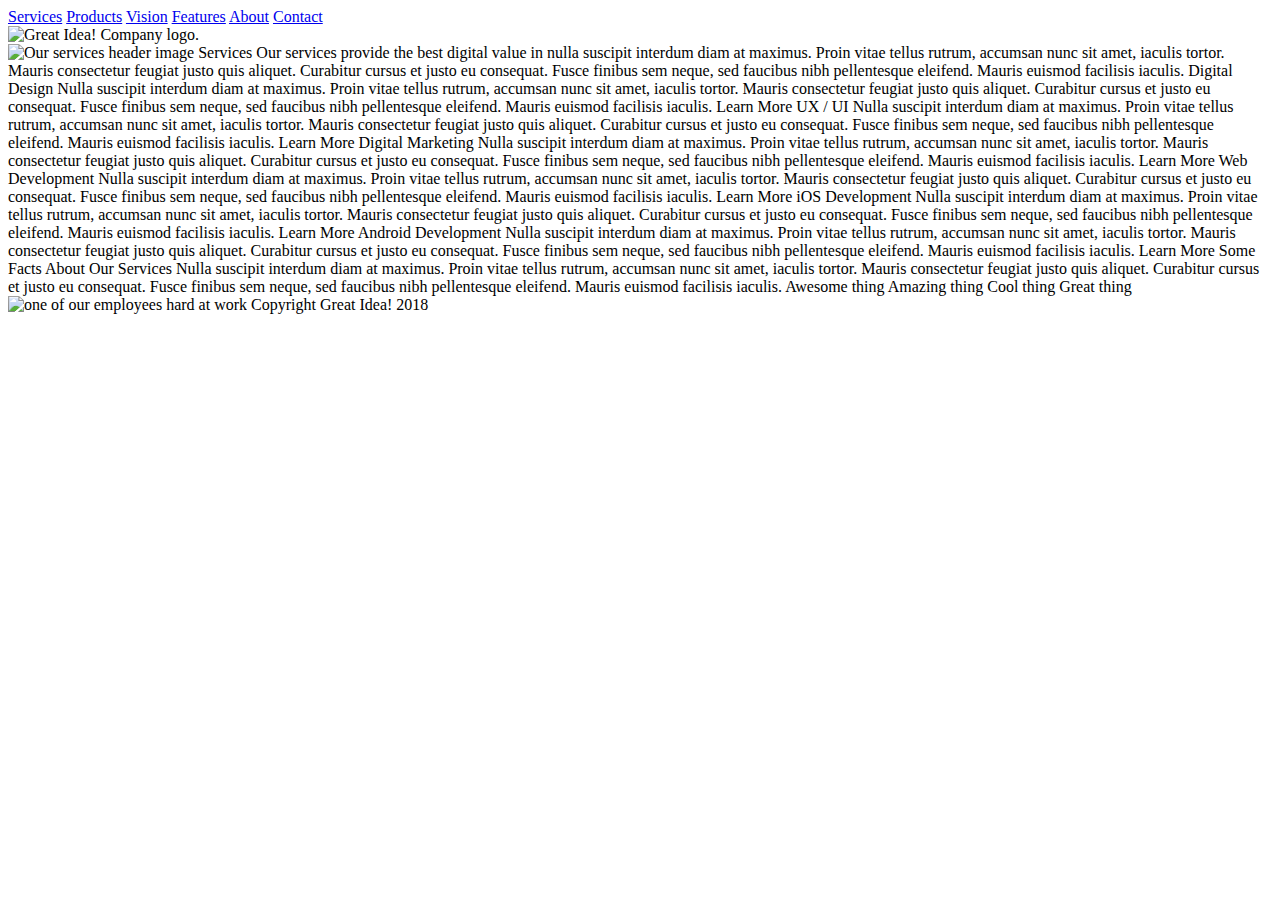
==== great-idea/services.html @ 735d17ed "added HTML code from previous project" ====
<!doctype html>

<html lang="en">
  <head>
    <meta charset="utf-8">
  
    <title>Great Idea!</title>
  
    <link href="https://fonts.googleapis.com/css?family=Roboto&display=swap" rel="stylesheet">
    <link rel="stylesheet" href="css/index.css">
  
    <!--[if lt IE 9]>
      <script src="https://cdnjs.cloudflare.com/ajax/libs/html5shiv/3.7.3/html5shiv.js"></script>
    <![endif]-->
  </head>






<body>
  <div class="container">
    <header>
      <nav>
        <a href="##">Services</a>
        <a href="##">Products</a>
        <a href="##">Vision</a>
        <a href="##">Features</a>
        <a href="##">About</a>
        <a href="##">Contact</a>
      </nav>
      <img class="logo" src="img/logo.png" alt="Great Idea! Company logo.">
    </header>



<img class="services-header-img" src="img/services-header.jpg" alt="Our services header image">

Services

Our services provide the best digital value in nulla suscipit interdum diam at maximus. Proin vitae tellus rutrum, accumsan nunc sit amet, iaculis tortor. Mauris consectetur feugiat justo quis aliquet. Curabitur cursus et justo eu consequat. Fusce finibus sem neque, sed faucibus nibh pellentesque eleifend. Mauris euismod facilisis iaculis.


Digital Design

Nulla suscipit interdum diam at maximus. Proin vitae tellus rutrum, accumsan nunc sit amet, iaculis tortor. Mauris consectetur feugiat justo quis aliquet. Curabitur cursus et justo eu consequat. Fusce finibus sem neque, sed faucibus nibh pellentesque
eleifend. Mauris euismod facilisis iaculis.

Learn More



UX / UI

Nulla suscipit interdum diam at maximus. Proin vitae tellus rutrum, accumsan nunc sit amet, iaculis tortor. Mauris consectetur feugiat justo quis aliquet. Curabitur cursus et justo eu consequat. Fusce finibus sem neque, sed faucibus nibh pellentesque
eleifend. Mauris euismod facilisis iaculis.

Learn More



Digital Marketing

Nulla suscipit interdum diam at maximus. Proin vitae tellus rutrum, accumsan nunc sit amet, iaculis tortor. Mauris consectetur feugiat justo quis aliquet. Curabitur cursus et justo eu consequat. Fusce finibus sem neque, sed faucibus nibh pellentesque
eleifend. Mauris euismod facilisis iaculis.

Learn More



Web Development

Nulla suscipit interdum diam at maximus. Proin vitae tellus rutrum, accumsan nunc sit amet, iaculis tortor. Mauris consectetur feugiat justo quis aliquet. Curabitur cursus et justo eu consequat. Fusce finibus sem neque, sed faucibus nibh pellentesque
eleifend. Mauris euismod facilisis iaculis.

Learn More



iOS Development

Nulla suscipit interdum diam at maximus. Proin vitae tellus rutrum, accumsan nunc sit amet, iaculis tortor. Mauris consectetur feugiat justo quis aliquet. Curabitur cursus et justo eu consequat. Fusce finibus sem neque, sed faucibus nibh pellentesque
eleifend. Mauris euismod facilisis iaculis.

Learn More



Android Development

Nulla suscipit interdum diam at maximus. Proin vitae tellus rutrum, accumsan nunc sit amet, iaculis tortor. Mauris consectetur feugiat justo quis aliquet. Curabitur cursus et justo eu consequat. Fusce finibus sem neque, sed faucibus nibh pellentesque
eleifend. Mauris euismod facilisis iaculis.

Learn More


Some Facts About Our Services

Nulla suscipit interdum diam at maximus. Proin vitae tellus rutrum, accumsan nunc sit amet, iaculis tortor. Mauris consectetur feugiat justo quis aliquet. Curabitur cursus et justo eu consequat. Fusce finibus sem neque, sed faucibus nibh pellentesque
eleifend. Mauris euismod facilisis iaculis.


Awesome thing
Amazing thing
Cool thing
Great thing

<img class="services-info-img" src="img/services-info.png" alt="one of our employees hard at work">

Copyright Great Idea! 2018

</body>

</html>
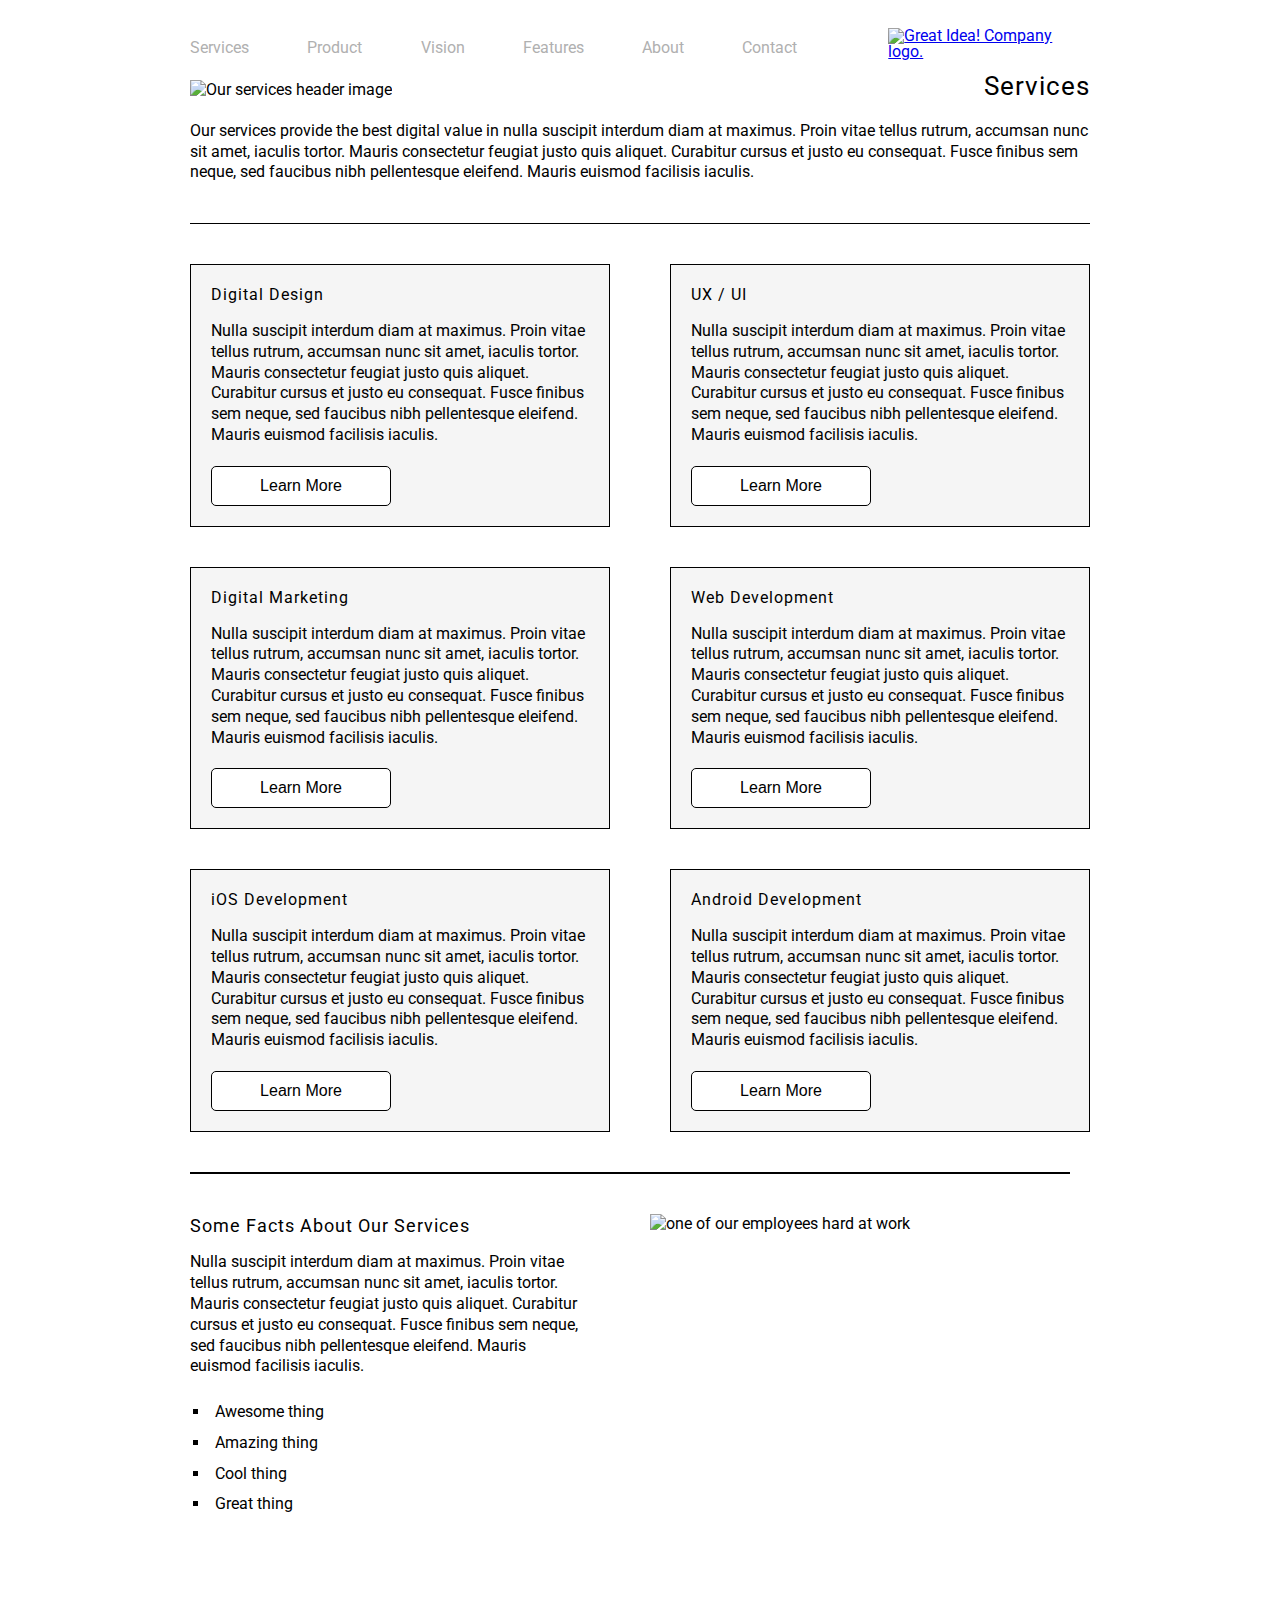
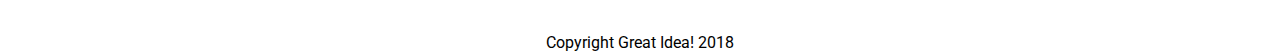
==== commit 844aefc9: "add services page" ====
--- a/great-idea/services.html
+++ b/great-idea/services.html
@@ -1,115 +1,110 @@
 <!doctype html>
 
 <html lang="en">
-  <head>
-    <meta charset="utf-8">
-  
-    <title>Great Idea!</title>
-  
-    <link href="https://fonts.googleapis.com/css?family=Roboto&display=swap" rel="stylesheet">
-    <link rel="stylesheet" href="css/index.css">
-  
-    <!--[if lt IE 9]>
-      <script src="https://cdnjs.cloudflare.com/ajax/libs/html5shiv/3.7.3/html5shiv.js"></script>
-    <![endif]-->
-  </head>
+<head>
+  <meta charset="utf-8">
+
+  <title>Great Idea!</title>
+
+  <link href="https://fonts.googleapis.com/css?family=Roboto&display=swap" rel="stylesheet">
+  <link rel="stylesheet" href="css/index.css">
+
+  <!--[if lt IE 9]>
+    <script src="https://cdnjs.cloudflare.com/ajax/libs/html5shiv/3.7.3/html5shiv.js"></script>
+  <![endif]-->
+</head>
 
 
+<div class="container">
 
-
-
-
-<body>
-  <div class="container">
     <header>
       <nav>
-        <a href="##">Services</a>
-        <a href="##">Products</a>
-        <a href="##">Vision</a>
-        <a href="##">Features</a>
-        <a href="##">About</a>
-        <a href="##">Contact</a>
+        <a href="services.html">Services</a>
+        <a href="#">Product</a>
+        <a href="#">Vision</a>
+        <a href="#">Features</a>
+        <a href="#">About</a>
+        <a href="#">Contact</a>
       </nav>
-      <img class="logo" src="img/logo.png" alt="Great Idea! Company logo.">
+      <a href="index.html">
+                <img class="logo" src="img/logo.png" alt="Great Idea! Company logo."> </a>
     </header>
-
-
-
-<img class="services-header-img" src="img/services-header.jpg" alt="Our services header image">
-
-Services
-
-Our services provide the best digital value in nulla suscipit interdum diam at maximus. Proin vitae tellus rutrum, accumsan nunc sit amet, iaculis tortor. Mauris consectetur feugiat justo quis aliquet. Curabitur cursus et justo eu consequat. Fusce finibus sem neque, sed faucibus nibh pellentesque eleifend. Mauris euismod facilisis iaculis.
-
-
-Digital Design
-
-Nulla suscipit interdum diam at maximus. Proin vitae tellus rutrum, accumsan nunc sit amet, iaculis tortor. Mauris consectetur feugiat justo quis aliquet. Curabitur cursus et justo eu consequat. Fusce finibus sem neque, sed faucibus nibh pellentesque
-eleifend. Mauris euismod facilisis iaculis.
-
-Learn More
-
-
-
-UX / UI
-
-Nulla suscipit interdum diam at maximus. Proin vitae tellus rutrum, accumsan nunc sit amet, iaculis tortor. Mauris consectetur feugiat justo quis aliquet. Curabitur cursus et justo eu consequat. Fusce finibus sem neque, sed faucibus nibh pellentesque
-eleifend. Mauris euismod facilisis iaculis.
-
-Learn More
-
-
-
-Digital Marketing
-
-Nulla suscipit interdum diam at maximus. Proin vitae tellus rutrum, accumsan nunc sit amet, iaculis tortor. Mauris consectetur feugiat justo quis aliquet. Curabitur cursus et justo eu consequat. Fusce finibus sem neque, sed faucibus nibh pellentesque
-eleifend. Mauris euismod facilisis iaculis.
-
-Learn More
-
-
-
-Web Development
-
-Nulla suscipit interdum diam at maximus. Proin vitae tellus rutrum, accumsan nunc sit amet, iaculis tortor. Mauris consectetur feugiat justo quis aliquet. Curabitur cursus et justo eu consequat. Fusce finibus sem neque, sed faucibus nibh pellentesque
-eleifend. Mauris euismod facilisis iaculis.
-
-Learn More
-
-
-
-iOS Development
-
-Nulla suscipit interdum diam at maximus. Proin vitae tellus rutrum, accumsan nunc sit amet, iaculis tortor. Mauris consectetur feugiat justo quis aliquet. Curabitur cursus et justo eu consequat. Fusce finibus sem neque, sed faucibus nibh pellentesque
-eleifend. Mauris euismod facilisis iaculis.
-
-Learn More
-
-
-
-Android Development
-
-Nulla suscipit interdum diam at maximus. Proin vitae tellus rutrum, accumsan nunc sit amet, iaculis tortor. Mauris consectetur feugiat justo quis aliquet. Curabitur cursus et justo eu consequat. Fusce finibus sem neque, sed faucibus nibh pellentesque
-eleifend. Mauris euismod facilisis iaculis.
-
-Learn More
-
-
-Some Facts About Our Services
-
-Nulla suscipit interdum diam at maximus. Proin vitae tellus rutrum, accumsan nunc sit amet, iaculis tortor. Mauris consectetur feugiat justo quis aliquet. Curabitur cursus et justo eu consequat. Fusce finibus sem neque, sed faucibus nibh pellentesque
-eleifend. Mauris euismod facilisis iaculis.
-
-
-Awesome thing
-Amazing thing
-Cool thing
-Great thing
-
-<img class="services-info-img" src="img/services-info.png" alt="one of our employees hard at work">
-
-Copyright Great Idea! 2018
-
-</body>
-
-</html>+  
+    <div class="services-content">
+  
+      <img class="services-header-img" src="img/services-header.jpg" alt="Our services header image">
+  
+      <h1>Services</h1>
+  
+      <p class="services-text">Our services provide the best digital value in nulla suscipit interdum diam at maximus. Proin vitae tellus rutrum, accumsan nunc sit amet, iaculis tortor. Mauris consectetur feugiat justo quis aliquet. Curabitur cursus et justo eu consequat. Fusce
+        finibus sem neque, sed faucibus nibh pellentesque eleifend. Mauris euismod facilisis iaculis.</p>
+  
+      <div class="card">
+        <h4>Digital Design</h4>
+        <p>Nulla suscipit interdum diam at maximus. Proin vitae tellus rutrum, accumsan nunc sit amet, iaculis tortor. Mauris consectetur feugiat justo quis aliquet. Curabitur cursus et justo eu consequat. Fusce finibus sem neque, sed faucibus nibh pellentesque
+          eleifend. Mauris euismod facilisis iaculis.</p>
+        <button>Learn More</button>
+      </div>
+  
+      <div class="card">
+        <h4>UX / UI</h4>
+        <p>Nulla suscipit interdum diam at maximus. Proin vitae tellus rutrum, accumsan nunc sit amet, iaculis tortor. Mauris consectetur feugiat justo quis aliquet. Curabitur cursus et justo eu consequat. Fusce finibus sem neque, sed faucibus nibh pellentesque
+          eleifend. Mauris euismod facilisis iaculis.</p>
+        <button>Learn More</button>
+      </div>
+  
+      <div class="card">
+        <h4>Digital Marketing</h4>
+        <p>Nulla suscipit interdum diam at maximus. Proin vitae tellus rutrum, accumsan nunc sit amet, iaculis tortor. Mauris consectetur feugiat justo quis aliquet. Curabitur cursus et justo eu consequat. Fusce finibus sem neque, sed faucibus nibh pellentesque
+          eleifend. Mauris euismod facilisis iaculis.</p>
+        <button>Learn More</button>
+      </div>
+  
+      <div class="card">
+        <h4>Web Development</h4>
+        <p>Nulla suscipit interdum diam at maximus. Proin vitae tellus rutrum, accumsan nunc sit amet, iaculis tortor. Mauris consectetur feugiat justo quis aliquet. Curabitur cursus et justo eu consequat. Fusce finibus sem neque, sed faucibus nibh pellentesque
+          eleifend. Mauris euismod facilisis iaculis.</p>
+        <button>Learn More</button>
+      </div>
+  
+      <div class="card">
+        <h4>iOS Development</h4>
+        <p>Nulla suscipit interdum diam at maximus. Proin vitae tellus rutrum, accumsan nunc sit amet, iaculis tortor. Mauris consectetur feugiat justo quis aliquet. Curabitur cursus et justo eu consequat. Fusce finibus sem neque, sed faucibus nibh pellentesque
+          eleifend. Mauris euismod facilisis iaculis.</p>
+        <button>Learn More</button>
+      </div>
+  
+      <div class="card">
+        <h4>Android Development</h4>
+        <p>Nulla suscipit interdum diam at maximus. Proin vitae tellus rutrum, accumsan nunc sit amet, iaculis tortor. Mauris consectetur feugiat justo quis aliquet. Curabitur cursus et justo eu consequat. Fusce finibus sem neque, sed faucibus nibh pellentesque
+          eleifend. Mauris euismod facilisis iaculis.</p>
+        <button>Learn More</button>
+      </div>
+  
+      <section class="services-info">
+  
+        <div class="facts">
+          <h2>Some Facts About Our Services</h2>
+  
+          <p>Nulla suscipit interdum diam at maximus. Proin vitae tellus rutrum, accumsan nunc sit amet, iaculis tortor. Mauris consectetur feugiat justo quis aliquet. Curabitur cursus et justo eu consequat. Fusce finibus sem neque, sed faucibus nibh pellentesque
+            eleifend. Mauris euismod facilisis iaculis.</p>
+  
+          <ul>
+            <li>Awesome thing</li>
+            <li>Amazing thing</li>
+            <li>Cool thing</li>
+            <li>Great thing</li>
+          </ul>
+        </div>
+  
+        <img class="services-info-img" src="img/services-info.png" alt="one of our employees hard at work">
+      </section>
+    </div>
+    <!-- services-content-->
+  
+    <footer>
+      <p>Copyright Great Idea! 2018</p>
+    </footer>
+  
+  </div>
+  <!-- container -->--- a/great-idea/css/index.css
+++ b/great-idea/css/index.css
@@ -0,0 +1,273 @@
+/* http://meyerweb.com/eric/tools/css/reset/ 
+   v2.0 | 20110126
+   License: none (public domain)
+*/
+
+html, body, div, span, applet, object, iframe,
+h1, h2, h3, h4, h5, h6, p, blockquote, pre,
+a, abbr, acronym, address, big, cite, code,
+del, dfn, em, img, ins, kbd, q, s, samp,
+small, strike, strong, sub, sup, tt, var,
+b, u, i, center,
+dl, dt, dd, ol, ul, li,
+fieldset, form, label, legend,
+table, caption, tbody, tfoot, thead, tr, th, td,
+article, aside, canvas, details, embed, 
+figure, figcaption, footer, header, hgroup, 
+menu, nav, output, ruby, section, summary,
+time, mark, audio, video {
+	margin: 0;
+	padding: 0;
+	border: 0;
+	font-size: 100%;
+	font: inherit;
+	vertical-align: baseline;
+}
+/* HTML5 display-role reset for older browsers */
+article, aside, details, figcaption, figure, 
+footer, header, hgroup, menu, nav, section {
+	display: block;
+}
+body {
+	line-height: 1;
+}
+ol, ul {
+	list-style: none;
+}
+blockquote, q {
+	quotes: none;
+}
+blockquote:before, blockquote:after,
+q:before, q:after {
+	content: '';
+	content: none;
+}
+table {
+	border-collapse: collapse;
+	border-spacing: 0;
+}
+
+/* Set every element's box-sizing to border-box */
+* {
+    box-sizing: border-box;
+}
+
+html, body {
+    height: 100%;
+    font-family: 'Roboto', sans-serif;
+}
+
+h1, h2, h3, h4, h5 {
+    font-family: 'Roboto', sans-serif;
+    letter-spacing: 1px;
+    margin-bottom: 15px;
+}
+
+.container {
+    width: 900px;
+    margin: auto;
+}
+
+/* Header Styles */
+
+header {
+    width: 100%;
+    display: flex;
+}
+
+header nav {
+    margin-top: 40px; 
+    width: 610px;
+    justify-content: space-between;
+	display: flex;
+}
+
+header nav a {
+    text-decoration: none;
+    color: #b0b0b0;
+}
+
+header nav a:hover {
+    text-decoration: underline;
+    color: black;
+}
+
+header .logo {
+    margin: 28px 0 0 91px;
+}
+
+h1 {
+	font-size: 70px;
+}
+
+h2 {
+	font-size: 18px;
+}
+
+
+/* Call To Action (CTA) Styles */
+
+.cta {
+    display: flex;
+    margin-top: 70px;
+    justify-content: flex-end;
+}
+
+button {
+	border: 1px double black;
+    font-size: 16px;
+    background: white;
+    width: 180px;
+    height: 40px;
+    margin-top: 10px;
+    cursor: pointer;
+}
+
+button:hover {
+    background: black;
+    color: white;
+}
+
+.cta .cta-text {
+    font-size: 72px;
+    text-align: center;
+    letter-spacing: 5px;
+    display: flex;
+    justify-content: center;
+    flex-flow: column;
+    align-items: center;
+    margin: 0 82px 0 0;
+}
+
+.cta .cta-text button {
+    border: 1px double black;
+    font-size: 16px;
+    background: white;
+    width: 170px;
+    height: 32px;
+    margin-top: 10px;
+    cursor: pointer;
+}
+
+.cta .cta-text button:hover {
+    background: black;
+    color: white;
+}
+
+/* Main Content Styles */
+
+.main-content {
+   border-top: 2px solid black; 
+   border-bottom: 2px solid black;
+   margin: 75px 0 35px 0;
+   padding: 35px 0;
+   font-size: 16px;
+   line-height: 18px;
+}
+
+.main-content .top-content {
+    display: flex;
+}
+
+.main-content .middle-img {
+    display: block;
+    margin: 30px auto;
+}
+
+.main-content .bottom-content {
+    display: flex;
+}
+
+.main-content .bottom-content p {
+    padding-right: 20px;
+}
+
+/* Contact Styles */
+
+.contact p {
+    margin: 15px 0;
+}
+
+/* Footer Styles */
+
+footer {
+    text-align: center;
+    margin: 40px 0 20px;
+}
+
+/* Services Styles */
+
+.services-content {
+    display: flex;
+    flex-wrap: wrap;
+    justify-content: space-between;
+    line-height: 1.3;
+}
+
+.services-content .services-header-img {
+    margin: 20px 0;
+}
+
+.services-content h1 {
+    font-size: 26px;
+    margin: 10px 0;
+}
+
+.services-content .services-text {
+ border-bottom: 1px solid black;
+ padding-bottom: 40px;
+ margin-bottom: 20px
+}
+
+.services-content .card {
+    padding: 20px;
+    border: 1px solid black;
+    width: 420px;
+    background: whitesmoke;
+    margin: 20px 0;
+}
+
+.services-content .card button {
+    padding: 10px 40px;
+    margin-top: 20px;
+    cursor: pointer;
+    background: white;
+    border-radius: 5px;
+    border: 1px solid black;
+}
+
+.services-content .card button:hover {
+    background: black;
+    color: white;
+} 
+
+.services-content .services-info ul {
+    margin: 20px;
+}
+
+.services-content .services-info ul li{
+    list-style: square;
+    padding: 5px;
+}
+
+.services-content .services-info {
+    display: flex;
+    flex-wrap: wrap;
+    border-top: 2px solid black; 
+    margin: 20px 0 35px 0;
+    padding-top: 40px; 
+}
+
+.services-content .services-info .facts {
+  width: 400px;
+  margin: 0 60px 20px 0;
+}
+
+.services-content .services-info .facts p {
+  margin-bottom: 20px;
+}
+
+.services-content .services-info .services-info-img {
+  width: 420px;
+  height: 300px;
+}